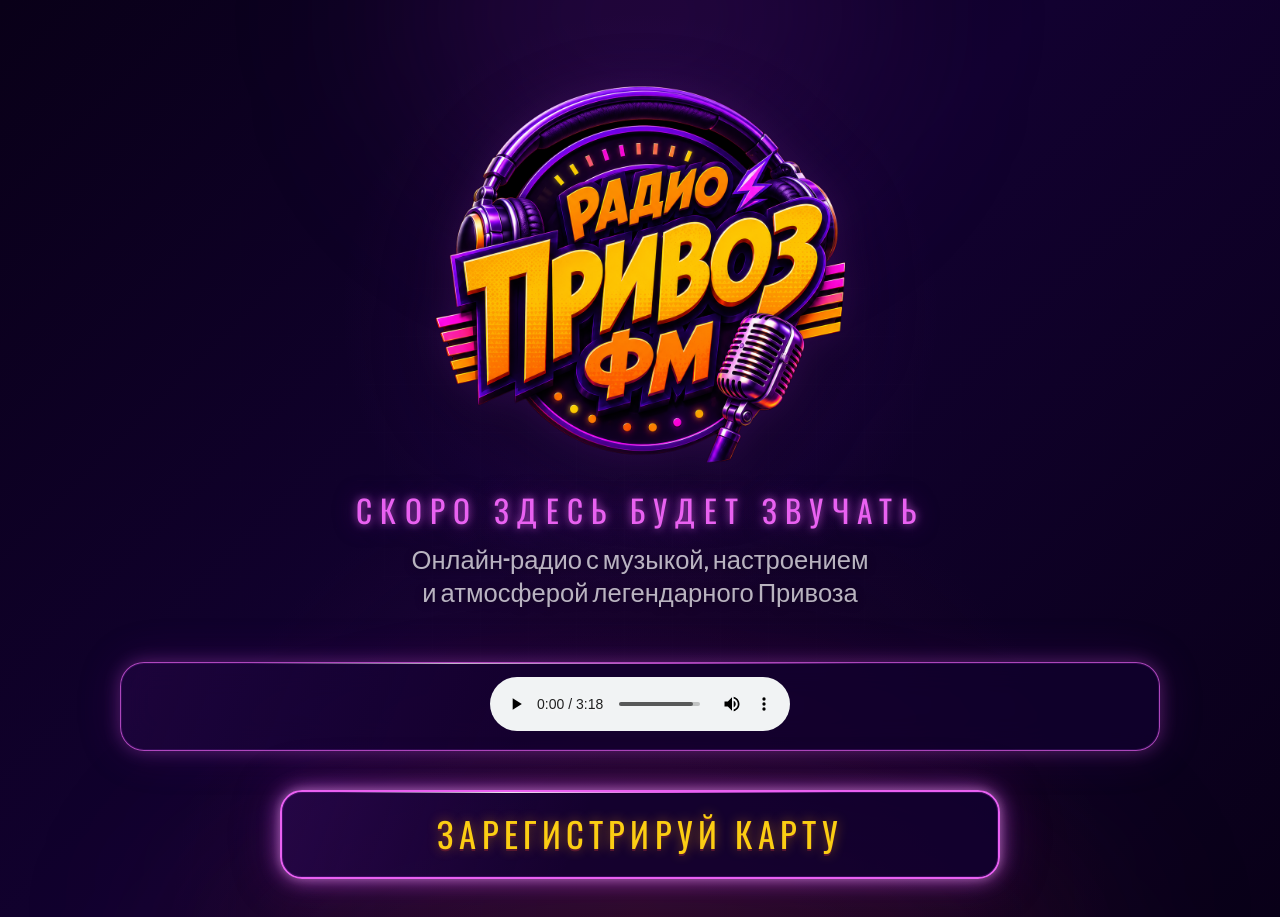
==== index.html @ 95e525ce "Fix audio autoplay and looping" ====
<!doctype html>
<html lang="uk">
  <head>
    <meta charset="UTF-8">
    <meta name="viewport" content="width=device-width, initial-scale=1.0">
    <meta
      name="description"
      content="Радіо Привоз FM — музика, настрій і атмосфера легендарного Привозу."
    >
    <title>Радіо Привоз FM</title>

    <link rel="preconnect" href="https://fonts.googleapis.com">
    <link rel="preconnect" href="https://fonts.gstatic.com" crossorigin>
    <link
      href="https://fonts.googleapis.com/css2?family=Bebas+Neue&family=Oswald:wght@400&display=swap"
      rel="stylesheet"
    >
    <link rel="icon" type="image/png" href="./favicon.png">
    <link
      rel="stylesheet"
      href="https://cdn.plyr.io/3.7.8/plyr.css"
    >
    <link rel="stylesheet" href="./styles.css">
  </head>
  <body>
    <main class="radio">
      <div class="radio__glow radio__glow--top" aria-hidden="true"></div>
      <div class="radio__glow radio__glow--bottom" aria-hidden="true"></div>

      <div class="container">
        <section class="hero" aria-labelledby="radio-title">
          <img
            class="hero__logo"
            src="./logo.png"
            alt="Радіо Привоз FM"
            width="1254"
            height="1254"
          >

          <div class="hero__content">
            <p class="hero__eyebrow" id="radio-title">Скоро здесь будет звучать</p>
            <p class="hero__description">
              Онлайн-радио с музыкой, настроением<br>
              и атмосферой легендарного Привоза
            </p>
          </div>

          <div class="player-shell">
            <span class="player-shell__shine" aria-hidden="true"></span>
            <audio id="player" controls preload="auto" autoplay loop>
              <source src="./audio.mp3" type="audio/mpeg">
              Ваш браузер не підтримує відтворення аудіо.
            </audio>
          </div>

          <button
            class="registration-button"
            type="button"
            aria-expanded="false"
            aria-controls="questionnaire"
          >
            Зарегистрируй карту
          </button>

          <section class="questionnaire" id="questionnaire" hidden>
            <header class="questionnaire__header">
              <h2 class="questionnaire__title">Анкета</h2>
              <p class="questionnaire__subtitle">
                Заполните данные для активации карты и обратной связи
              </p>
            </header>

            <form class="questionnaire__form" id="questionnaire-form" novalidate>
              <div class="form-grid">
                <label class="form-field">
                  <span class="form-field__label">1. Имя</span>
                  <input
                    type="text"
                    name="firstName"
                    placeholder="Введите имя"
                    autocomplete="given-name"
                    minlength="2"
                    maxlength="60"
                    required
                  >
                  <span class="form-field__error"></span>
                </label>

                <label class="form-field">
                  <span class="form-field__label">2. Фамилия</span>
                  <input
                    type="text"
                    name="lastName"
                    placeholder="Введите фамилию"
                    autocomplete="family-name"
                    minlength="2"
                    maxlength="60"
                    required
                  >
                  <span class="form-field__error"></span>
                </label>

                <label class="form-field form-field--wide">
                  <span class="form-field__label">3. Email</span>
                  <input
                    type="email"
                    name="email"
                    placeholder="example@mail.com"
                    autocomplete="email"
                    maxlength="120"
                    required
                  >
                  <span class="form-field__error"></span>
                </label>

                <label class="form-field">
                  <span class="form-field__label">4. Дата рождения</span>
                  <input
                    type="date"
                    name="birthDate"
                    autocomplete="bday"
                    required
                  >
                  <span class="form-field__error"></span>
                </label>

                <label class="form-field">
                  <span class="form-field__label">5. Семья</span>
                  <select name="familySize" required>
                    <option value="">Выберите вариант</option>
                    <option value="1–2 человека">1–2 человека</option>
                    <option value="3–4 человека">3–4 человека</option>
                    <option value="5 и более">5 и более</option>
                  </select>
                  <span class="form-field__error"></span>
                </label>

                <label class="form-field">
                  <span class="form-field__label">6. Откуда приехали в Польшу</span>
                  <select name="originCountry" required>
                    <option value="">Выберите страну</option>
                    <option value="Украина">Украина</option>
                    <option value="Беларусь">Беларусь</option>
                    <option value="Молдова">Молдова</option>
                    <option value="Грузия">Грузия</option>
                    <option value="Я из Польши">Я из Польши</option>
                    <option value="Армения">Армения</option>
                    <option value="Казахстан">Казахстан</option>
                    <option value="Другая страна">Другая страна</option>
                  </select>
                  <span class="form-field__error"></span>
                </label>

                <label class="form-field">
                  <span class="form-field__label">7. Область</span>
                  <select name="voivodeship" required>
                    <option value="">Сначала выберите страну</option>
                  </select>
                  <span class="form-field__error"></span>
                </label>

                <fieldset class="form-field form-field--locality">
                  <legend class="form-field__label">8. Город / село</legend>
                  <div class="segmented-control">
                    <label>
                      <input type="radio" name="localityType" value="Город" checked>
                      <span>Город</span>
                    </label>
                    <label>
                      <input type="radio" name="localityType" value="Село">
                      <span>Село</span>
                    </label>
                  </div>
                  <input
                    type="text"
                    name="locality"
                    placeholder="Введите город или село"
                    autocomplete="address-level2"
                    minlength="2"
                    maxlength="100"
                    required
                  >
                  <span class="form-field__error"></span>
                </fieldset>

                <label class="form-field">
                  <span class="form-field__label">9. Где проживаете</span>
                  <select name="residenceType" required>
                    <option value="">Выберите вариант</option>
                    <option value="ЛОДЗЬ — БАЛУТЫ">ЛОДЗЬ — БАЛУТЫ</option>
                    <option value="ЛОДЗЬ — ВИДЗЕВ">ЛОДЗЬ — ВИДЗЕВ</option>
                    <option value="ЛОДЗЬ — ГУРНА">ЛОДЗЬ — ГУРНА</option>
                    <option value="ЛОДЗЬ — ГУРНЯК">ЛОДЗЬ — ГУРНЯК</option>
                    <option value="ЛОДЗЬ — ОЛЕХОВ">ЛОДЗЬ — ОЛЕХОВ</option>
                    <option value="ЛОДЗЬ — РЕТКИНЯ">ЛОДЗЬ — РЕТКИНЯ</option>
                    <option value="ЛОДЗЬ — РУДА">ЛОДЗЬ — РУДА</option>
                    <option value="ЛОДЗЬ — СТАРЫЕ БАЛУТЫ">ЛОДЗЬ — СТАРЫЕ БАЛУТЫ</option>
                    <option value="ЛОДЗЬ — ФАБРИЧНА">ЛОДЗЬ — ФАБРИЧНА</option>
                    <option value="ЛОДЗЬ — ЦЕНТР">ЛОДЗЬ — ЦЕНТР</option>
                    <option value="ЛОДЗЬ — ЮЛЯНОВ">ЛОДЗЬ — ЮЛЯНОВ</option>
                    <option value="АЛЕКСАНДРОВ">АЛЕКСАНДРОВ</option>
                    <option value="АНДРЕСПОЛЬ">АНДРЕСПОЛЬ</option>
                    <option value="ЖГОВ">ЖГОВ</option>
                    <option value="ЗГЕЖ">ЗГЕЖ</option>
                    <option value="КОНСТАНТИНОВ ЛУДСКИЙ">КОНСТАНТИНОВ ЛУДСКИЙ</option>
                    <option value="ПАБЬЯНИЦЕ">ПАБЬЯНИЦЕ</option>
                    <option value="ПЕТРКУВ ТРЫБУНАЛЬСКИЙ">ПЕТРКУВ ТРЫБУНАЛЬСКИЙ</option>
                    <option value="СТРЫКУВ">СТРЫКУВ</option>
                    <option value="ТУШИН">ТУШИН</option>
                    <option value="ДРУГОЕ">ДРУГОЕ</option>
                  </select>
                  <span class="form-field__error"></span>
                </label>

                <label class="form-field">
                  <span class="form-field__label">10. Где работаете</span>
                  <select name="employment" required>
                    <option value="">Выберите вариант</option>
                    <option value="БЬЮТИ СФЕРА">БЬЮТИ СФЕРА</option>
                    <option value="ВОДИТЕЛЬ ГРУЗОВИКА">ВОДИТЕЛЬ ГРУЗОВИКА</option>
                    <option value="СТРОЙКА">СТРОЙКА</option>
                    <option value="ГАСТРОНОМИЯ">ГАСТРОНОМИЯ</option>
                    <option value="ВРАЧ">ВРАЧ</option>
                    <option value="КУРЬЕР">КУРЬЕР</option>
                    <option value="МЕЖДУНАРОДНАЯ КОРПОРАЦИЯ">МЕЖДУНАРОДНАЯ КОРПОРАЦИЯ</option>
                    <option value="ПРОИЗВОДСТВО">ПРОИЗВОДСТВО</option>
                    <option value="СВОЙ БИЗНЕС">СВОЙ БИЗНЕС</option>
                    <option value="СКЛАДЫ">СКЛАДЫ</option>
                    <option value="СТО">СТО</option>
                    <option value="УЧИТЕЛЬ">УЧИТЕЛЬ</option>
                    <option value="УЧЕНИК / СТУДЕНТ">УЧЕНИК / СТУДЕНТ</option>
                    <option value="ТАКСИ">ТАКСИ</option>
                    <option value="IT">IT</option>
                    <option value="ДРУГОЕ">ДРУГОЕ</option>
                  </select>
                  <span class="form-field__error"></span>
                </label>

                <label class="form-field">
                  <span class="form-field__label">11. Номер телефона</span>
                  <input
                    type="tel"
                    name="phone"
                    placeholder="+48123456789"
                    autocomplete="tel"
                    inputmode="tel"
                    pattern="^\+?[0-9\s()\-]{9,20}$"
                    title="Введите корректный номер телефона"
                    required
                  >
                  <span class="form-field__error"></span>
                </label>

                <label class="form-field">
                  <span class="form-field__label">12. Номер карты</span>
                  <input
                    type="text"
                    name="cardNumber"
                    placeholder="Введите номер карты"
                    inputmode="numeric"
                    pattern="^[0-9]{6,24}$"
                    minlength="6"
                    maxlength="24"
                    title="Введите от 6 до 24 цифр без пробелов"
                    required
                  >
                  <span class="form-field__hint">номер, указанный на карте</span>
                  <span class="form-field__error"></span>
                </label>
              </div>

              <div class="consent-list">
                <label class="consent">
                  <input type="checkbox" name="personalDataConsent" required>
                  <span class="consent__box" aria-hidden="true"></span>
                  <span><strong>*</strong> Согласие на обработку персональных данных</span>
                </label>
                <label class="consent">
                  <input type="checkbox" name="notificationsConsent" required>
                  <span class="consent__box" aria-hidden="true"></span>
                  <span>
                    <strong>*</strong> Согласие на получение уведомлений от компании
                    PRYWOZ LODZ Sp. z o.o.
                  </span>
                </label>
              </div>

              <button class="questionnaire__submit" type="submit">
                <span>Отправить анкету</span>
              </button>

              <p class="questionnaire__status" role="status" aria-live="polite"></p>

              <p class="questionnaire__note">
                <span class="questionnaire__info" aria-hidden="true">i</span>
                <span>
                  После отправки мы свяжемся с вами.<br>
                  Карта будет активна в течение 48 часов.
                </span>
              </p>
            </form>
          </section>

          <section class="success-card" id="success-card" hidden>
            <div class="success-card__check" aria-hidden="true"></div>
            <h2 class="success-card__title">Спасибо!</h2>
            <p class="success-card__message">
              Спасибо, в течение 48 часов<br>
              карта будет активна
            </p>
            <p class="success-card__status">Анкета успешно отправлена</p>
          </section>
        </section>
      </div>
    </main>

    <script src="https://cdn.plyr.io/3.7.8/plyr.polyfilled.js"></script>
    <script src="./script.js"></script>
  </body>
</html>
---- styles.css ----
:root {
  --deep-plum: #120130;
  --midnight-violet: #210249;
  --electric-purple: #681b93;
  --neon-pink: #e961f1;
  --burgundy-glow: #5d1832;
  --warm-orange: #f66d0e;
  --golden-orange: #f8a009;
  --bright-yellow: #fbce13;
  --text-primary: #ffffff;
  --text-secondary: #d8d2e2;
  --container-width: 1440px;
  --container-gutter: 20px;
}

* {
  box-sizing: border-box;
}

[hidden] {
  display: none !important;
}

html {
  min-width: 320px;
  background: var(--deep-plum);
}

body {
  min-width: 320px;
  min-height: 100vh;
  margin: 0;
  color: var(--text-primary);
  font-family: "Bebas Neue", sans-serif;
  background: var(--deep-plum);
}

button,
input,
select {
  font: inherit;
}

.radio {
  position: relative;
  display: grid;
  min-height: 100svh;
  overflow: hidden;
  isolation: isolate;
  background:
    radial-gradient(circle at 50% 34%, rgba(104, 27, 147, 0.2), transparent 34%),
    radial-gradient(circle at 50% 100%, rgba(93, 24, 50, 0.24), transparent 42%),
    linear-gradient(135deg, #090018 0%, var(--deep-plum) 48%, #090018 100%);
}

.radio::before {
  position: absolute;
  z-index: -1;
  inset: 0;
  background-image:
    linear-gradient(rgba(255, 255, 255, 0.012) 1px, transparent 1px),
    linear-gradient(90deg, rgba(255, 255, 255, 0.012) 1px, transparent 1px);
  background-size: 48px 48px;
  content: "";
  mask-image: radial-gradient(circle at center, black, transparent 72%);
}

.container {
  width: min(100%, var(--container-width));
  min-width: 0;
  margin-inline: auto;
  padding-inline: var(--container-gutter);
}

.hero {
  display: flex;
  width: 100%;
  min-width: 0;
  align-items: center;
  flex-direction: column;
  justify-content: center;
  min-height: 100svh;
  padding-block: clamp(28px, 4vh, 54px) 38px;
  text-align: center;
}

.hero--expanded {
  justify-content: flex-start;
}

.hero__logo {
  display: block;
  width: clamp(310px, 38vw, 540px);
  height: auto;
  margin-bottom: clamp(-34px, -2.4vw, -18px);
  filter:
    drop-shadow(0 0 18px rgba(104, 27, 147, 0.3))
    drop-shadow(0 20px 32px rgba(0, 0, 0, 0.32));
  user-select: none;
}

.hero__content {
  position: relative;
  z-index: 1;
  width: min(100%, 900px);
}

.hero__eyebrow {
  margin: 0;
  color: var(--neon-pink);
  font-family: "Oswald", sans-serif;
  font-size: clamp(25px, 2.45vw, 40px);
  font-weight: 400;
  letter-spacing: clamp(5px, 0.65vw, 10px);
  line-height: 1.18;
  text-transform: uppercase;
  text-shadow:
    0 0 8px rgba(233, 97, 241, 0.75),
    0 0 22px rgba(104, 27, 147, 0.68);
}

.hero__description {
  margin: clamp(14px, 1.25vw, 20px) auto 0;
  color: #ffffff;
  font-size: clamp(16px, 2vw, 30px);
  font-weight: 400;
  line-height: 1.3;
  text-shadow: 0 2px 10px rgba(0, 0, 0, 0.5);
  opacity: 0.7;
}

.player-shell {
  position: relative;
  width: min(100%, 1040px);
  margin-top: clamp(30px, 4vw, 54px);
  padding: 14px 26px;
  overflow: hidden;
  border: 1px solid rgba(233, 97, 241, 0.72);
  border-radius: 24px;
  background:
    linear-gradient(110deg, rgba(104, 27, 147, 0.13), transparent 40%),
    rgba(18, 1, 48, 0.7);
  box-shadow:
    0 0 0 1px rgba(104, 27, 147, 0.3) inset,
    0 0 18px rgba(233, 97, 241, 0.3),
    0 0 46px rgba(104, 27, 147, 0.2);
  backdrop-filter: blur(16px);
}

.player-shell__shine {
  position: absolute;
  top: 0;
  left: 12%;
  width: 60%;
  height: 1px;
  background: linear-gradient(90deg, transparent, #ffffff, var(--neon-pink), transparent);
  opacity: 0.7;
  filter: blur(0.3px);
}

.player-shell .plyr {
  --plyr-audio-controls-background: transparent;
  --plyr-audio-control-color: #ffffff;
  --plyr-audio-control-color-hover: #ffffff;
  --plyr-color-main: var(--neon-pink);
  --plyr-control-icon-size: 22px;
  --plyr-control-radius: 50%;
  --plyr-control-spacing: 13px;
  --plyr-font-family: "Bebas Neue", sans-serif;
  --plyr-font-size-time: 16px;
  --plyr-range-fill-background: linear-gradient(90deg, var(--neon-pink), #a20ee2);
  --plyr-range-thumb-background: #ffffff;
  --plyr-range-thumb-height: 14px;
  --plyr-range-track-height: 6px;
  --plyr-tooltip-background: var(--midnight-violet);
  --plyr-tooltip-color: #ffffff;
  width: 100%;
}

.player-shell .plyr__controls {
  gap: clamp(3px, 0.65vw, 8px);
  padding: 8px 0;
}

.player-shell .plyr__control {
  transition: color 180ms ease, background-color 180ms ease, transform 180ms ease;
}

.player-shell .plyr__control:hover,
.player-shell .plyr__control:focus-visible {
  background: rgba(233, 97, 241, 0.16);
  transform: scale(1.06);
}

.player-shell .plyr__control[data-plyr="play"] {
  width: clamp(40px, 4vw, 48px);
  height: clamp(40px, 4vw, 48px);
  margin-right: clamp(0px, 0.65vw, 8px);
  background: transparent;
}

.player-shell .plyr__control[data-plyr="play"] svg {
  width: clamp(25px, 2.5vw, 30px);
  height: clamp(25px, 2.5vw, 30px);
  filter: drop-shadow(0 0 6px rgba(255, 255, 255, 0.35));
}

.player-shell .plyr__time {
  min-width: 56px;
  color: rgba(255, 255, 255, 0.86);
  font-weight: 500;
}

.player-shell .plyr__progress input[type="range"] {
  color: var(--neon-pink);
}

.player-shell .plyr__volume {
  flex: 0 1 180px;
  min-width: 100px;
}

.player-shell input[type="range"]::-webkit-slider-runnable-track {
  box-shadow: 0 0 8px rgba(233, 97, 241, 0.22);
}

.registration-button {
  position: relative;
  width: min(100%, 720px);
  min-height: clamp(64px, 7vw, 94px);
  margin-top: clamp(24px, 3vw, 40px);
  padding: 14px 28px;
  overflow: hidden;
  border: 2px solid var(--neon-pink);
  border-radius: 22px;
  color: var(--bright-yellow);
  font-family: "Oswald", sans-serif;
  font-size: clamp(24px, 2.7vw, 42px);
  font-weight: 400;
  letter-spacing: clamp(2px, 0.4vw, 6px);
  line-height: 1;
  text-transform: uppercase;
  background:
    linear-gradient(110deg, rgba(104, 27, 147, 0.22), transparent 42%),
    rgba(18, 1, 48, 0.82);
  box-shadow:
    0 0 0 1px rgba(104, 27, 147, 0.42) inset,
    0 0 9px rgba(255, 255, 255, 0.24),
    0 0 20px rgba(233, 97, 241, 0.68),
    0 0 48px rgba(104, 27, 147, 0.4);
  text-shadow:
    0 2px 0 rgba(93, 24, 50, 0.9),
    0 0 12px rgba(248, 160, 9, 0.48);
  cursor: pointer;
  transition:
    border-color 180ms ease,
    box-shadow 180ms ease,
    color 180ms ease,
    transform 180ms ease;
}

.registration-button::before {
  position: absolute;
  top: 0;
  left: 8%;
  width: 70%;
  height: 1px;
  background: linear-gradient(90deg, transparent, #ffffff, var(--neon-pink), transparent);
  content: "";
  opacity: 0.9;
}

.registration-button:hover,
.registration-button:focus-visible {
  border-color: #f58cff;
  color: #ffe15a;
  box-shadow:
    0 0 0 1px rgba(233, 97, 241, 0.5) inset,
    0 0 12px rgba(255, 255, 255, 0.3),
    0 0 28px rgba(233, 97, 241, 0.82),
    0 0 62px rgba(104, 27, 147, 0.5);
  outline: none;
  transform: translateY(-2px);
}

.registration-button:active {
  transform: translateY(0);
}

.questionnaire,
.success-card {
  width: min(100%, 1120px);
  margin-top: clamp(42px, 6vw, 84px);
  font-family: "Oswald", sans-serif;
  text-align: left;
}

.questionnaire__header {
  margin-bottom: clamp(24px, 3vw, 38px);
  text-align: center;
}

.questionnaire__title {
  margin: 0;
  color: var(--neon-pink);
  font-size: clamp(54px, 7vw, 96px);
  font-weight: 400;
  letter-spacing: clamp(5px, 0.8vw, 12px);
  line-height: 1;
  text-transform: uppercase;
  text-shadow:
    0 0 10px rgba(233, 97, 241, 0.58),
    0 0 28px rgba(104, 27, 147, 0.5);
}

.questionnaire__subtitle {
  margin: 12px 0 0;
  color: rgba(255, 255, 255, 0.84);
  font-size: clamp(18px, 2vw, 27px);
  line-height: 1.35;
}

.questionnaire__form,
.success-card {
  position: relative;
  padding: clamp(24px, 4vw, 54px);
  border: 2px solid rgba(233, 97, 241, 0.82);
  border-radius: 28px;
  background:
    linear-gradient(130deg, rgba(104, 27, 147, 0.12), transparent 45%),
    rgba(18, 1, 48, 0.76);
  box-shadow:
    0 0 0 1px rgba(104, 27, 147, 0.32) inset,
    0 0 20px rgba(233, 97, 241, 0.38),
    0 0 58px rgba(104, 27, 147, 0.24);
  backdrop-filter: blur(18px);
}

.questionnaire__form::before,
.success-card::before {
  position: absolute;
  top: 0;
  left: 8%;
  width: 72%;
  height: 1px;
  background: linear-gradient(90deg, transparent, #ffffff, var(--neon-pink), transparent);
  content: "";
  opacity: 0.82;
}

.form-grid {
  display: grid;
  grid-template-columns: repeat(2, minmax(0, 1fr));
  gap: 22px 42px;
}

.form-field {
  display: flex;
  min-width: 0;
  margin: 0;
  padding: 0;
  border: 0;
  flex-direction: column;
  text-align: left;
}

.form-field--wide {
  grid-column: 1 / -1;
}

.form-field__label {
  margin-bottom: 8px;
  color: #ffffff;
  font-size: clamp(18px, 1.7vw, 23px);
  font-weight: 400;
  line-height: 1.2;
}

.form-field input,
.form-field select {
  width: 100%;
  height: 58px;
  padding: 0 18px;
  border: 1px solid rgba(233, 97, 241, 0.7);
  border-radius: 8px;
  outline: none;
  color: #ffffff;
  font-family: Arial, sans-serif;
  font-size: 17px;
  background-color: rgba(33, 2, 73, 0.6);
  box-shadow: 0 0 0 rgba(233, 97, 241, 0);
  transition:
    border-color 160ms ease,
    box-shadow 160ms ease,
    background-color 160ms ease;
}

.form-field select {
  padding-right: 48px;
  appearance: none;
  background-image:
    linear-gradient(45deg, transparent 50%, #ffffff 50%),
    linear-gradient(135deg, #ffffff 50%, transparent 50%);
  background-position:
    calc(100% - 22px) 25px,
    calc(100% - 16px) 25px;
  background-repeat: no-repeat;
  background-size: 7px 7px;
}

.form-field input::placeholder {
  color: rgba(255, 255, 255, 0.54);
}

.form-field input[type="date"] {
  color-scheme: dark;
}

.form-field input[type="date"]::-webkit-calendar-picker-indicator {
  filter: invert(0);
  opacity: 0.9;
  cursor: pointer;
}

.form-field input:focus,
.form-field select:focus {
  border-color: #f58cff;
  background-color: rgba(33, 2, 73, 0.82);
  box-shadow:
    0 0 0 2px rgba(233, 97, 241, 0.16),
    0 0 16px rgba(233, 97, 241, 0.28);
}

.form-field input[aria-invalid="true"],
.form-field select[aria-invalid="true"] {
  border-color: #ff6d95;
  box-shadow: 0 0 12px rgba(255, 109, 149, 0.24);
}

.form-field__error {
  min-height: 19px;
  margin-top: 5px;
  color: #ff8bac;
  font-family: Arial, sans-serif;
  font-size: 13px;
  line-height: 1.2;
}

.form-field__hint {
  margin-top: 7px;
  color: rgba(255, 255, 255, 0.66);
  font-family: Arial, sans-serif;
  font-size: 14px;
}

.segmented-control {
  display: grid;
  grid-template-columns: repeat(2, minmax(0, 1fr));
  margin-bottom: 12px;
}

.segmented-control label {
  cursor: pointer;
}

.segmented-control input {
  position: absolute;
  width: 1px;
  height: 1px;
  opacity: 0;
  pointer-events: none;
}

.segmented-control span {
  display: grid;
  height: 48px;
  border: 1px solid rgba(233, 97, 241, 0.7);
  color: rgba(255, 255, 255, 0.72);
  font-family: Arial, sans-serif;
  font-size: 16px;
  place-items: center;
  transition:
    color 160ms ease,
    background-color 160ms ease,
    box-shadow 160ms ease;
}

.segmented-control label:first-child span {
  border-radius: 8px 0 0 8px;
}

.segmented-control label:last-child span {
  border-left: 0;
  border-radius: 0 8px 8px 0;
}

.segmented-control input:checked + span {
  color: #ffffff;
  background: rgba(104, 27, 147, 0.7);
  box-shadow: 0 0 16px rgba(233, 97, 241, 0.24) inset;
}

.segmented-control input:focus-visible + span {
  outline: 2px solid var(--neon-pink);
  outline-offset: 2px;
}

.consent-list {
  display: grid;
  gap: 16px;
  margin-top: 30px;
}

.consent {
  display: flex;
  align-items: flex-start;
  gap: 12px;
  color: rgba(255, 255, 255, 0.86);
  font-family: Arial, sans-serif;
  font-size: clamp(14px, 1.45vw, 18px);
  line-height: 1.35;
  text-align: left;
  cursor: pointer;
}

.consent input {
  position: absolute;
  width: 1px;
  height: 1px;
  opacity: 0;
}

.consent__box {
  position: relative;
  width: 28px;
  height: 28px;
  flex: 0 0 28px;
  border: 2px solid var(--neon-pink);
  border-radius: 5px;
  background: rgba(18, 1, 48, 0.7);
  box-shadow: 0 0 12px rgba(233, 97, 241, 0.18);
}

.consent input:checked + .consent__box::after {
  position: absolute;
  top: 4px;
  left: 8px;
  width: 7px;
  height: 13px;
  border-right: 3px solid #ffffff;
  border-bottom: 3px solid #ffffff;
  content: "";
  transform: rotate(45deg);
}

.consent input:focus-visible + .consent__box {
  outline: 2px solid #ffffff;
  outline-offset: 3px;
}

.consent input[aria-invalid="true"] + .consent__box {
  border-color: #ff6d95;
  box-shadow: 0 0 14px rgba(255, 109, 149, 0.4);
}

.consent strong {
  color: #ff72c7;
  font-weight: 400;
}

.questionnaire__submit {
  width: 100%;
  min-height: 78px;
  margin-top: 34px;
  padding: 12px 24px;
  border: 2px solid var(--neon-pink);
  border-radius: 16px;
  color: var(--bright-yellow);
  font-family: "Oswald", sans-serif;
  font-size: clamp(28px, 3vw, 42px);
  letter-spacing: clamp(3px, 0.55vw, 8px);
  line-height: 1;
  text-transform: uppercase;
  background: rgba(33, 2, 73, 0.68);
  box-shadow:
    0 0 8px rgba(255, 255, 255, 0.25),
    0 0 20px rgba(233, 97, 241, 0.72),
    0 0 36px rgba(104, 27, 147, 0.35);
  cursor: pointer;
  transition:
    box-shadow 180ms ease,
    transform 180ms ease,
    opacity 180ms ease;
}

.questionnaire__submit:hover,
.questionnaire__submit:focus-visible {
  box-shadow:
    0 0 10px rgba(255, 255, 255, 0.34),
    0 0 28px rgba(233, 97, 241, 0.9),
    0 0 52px rgba(104, 27, 147, 0.48);
  outline: none;
  transform: translateY(-2px);
}

.questionnaire__submit:disabled {
  opacity: 0.55;
  cursor: wait;
  transform: none;
}

.questionnaire__status {
  min-height: 24px;
  margin: 14px 0 0;
  color: #ff8bac;
  font-family: Arial, sans-serif;
  font-size: 15px;
  text-align: center;
}

.questionnaire__note {
  display: flex;
  align-items: center;
  justify-content: center;
  gap: 14px;
  margin: 4px 0 0;
  color: rgba(255, 255, 255, 0.78);
  font-family: Arial, sans-serif;
  font-size: clamp(14px, 1.5vw, 18px);
  line-height: 1.35;
  text-align: left;
}

.questionnaire__info {
  display: grid;
  width: 30px;
  height: 30px;
  flex: 0 0 30px;
  border: 2px solid var(--neon-pink);
  border-radius: 50%;
  color: var(--neon-pink);
  font-weight: 700;
  place-items: center;
}

.success-card {
  display: flex;
  min-height: 720px;
  align-items: center;
  flex-direction: column;
  justify-content: center;
  text-align: center;
}

.success-card__check {
  position: relative;
  width: clamp(130px, 17vw, 220px);
  aspect-ratio: 1;
  border: 4px solid var(--neon-pink);
  border-radius: 50%;
  box-shadow:
    0 0 12px rgba(255, 255, 255, 0.25),
    0 0 24px rgba(233, 97, 241, 0.85),
    0 0 60px rgba(104, 27, 147, 0.58);
}

.success-card__check::after {
  position: absolute;
  top: 28%;
  left: 28%;
  width: 42%;
  height: 24%;
  border-bottom: 7px solid var(--neon-pink);
  border-left: 7px solid var(--neon-pink);
  content: "";
  filter: drop-shadow(0 0 8px rgba(233, 97, 241, 0.9));
  transform: rotate(-45deg);
}

.success-card__title {
  margin: 38px 0 0;
  color: var(--neon-pink);
  font-size: clamp(76px, 11vw, 150px);
  font-weight: 400;
  line-height: 1;
  text-shadow: 0 0 22px rgba(233, 97, 241, 0.48);
}

.success-card__message {
  margin: 34px 0 0;
  color: #ffffff;
  font-family: Arial, sans-serif;
  font-size: clamp(24px, 3.7vw, 44px);
  line-height: 1.25;
}

.success-card__status {
  margin: 44px 0 0;
  color: var(--neon-pink);
  font-family: Arial, sans-serif;
  font-size: clamp(18px, 2.5vw, 30px);
}

.radio__glow {
  position: absolute;
  z-index: -1;
  border-radius: 50%;
  pointer-events: none;
  filter: blur(90px);
}

.radio__glow--top {
  top: -18%;
  left: 50%;
  width: 460px;
  height: 360px;
  background: rgba(104, 27, 147, 0.2);
  transform: translateX(-50%);
}

.radio__glow--bottom {
  bottom: -220px;
  left: 50%;
  width: 900px;
  height: 350px;
  background: rgba(93, 24, 50, 0.22);
  transform: translateX(-50%);
}

@media (max-width: 760px) {
  .hero {
    padding-block: 24px;
  }

  .hero__logo {
    width: min(105vw, 460px);
    max-width: none;
    margin-bottom: -18px;
  }

  .hero__eyebrow {
    font-size: clamp(19px, 5.5vw, 24px);
    letter-spacing: 2.5px;
  }

  .hero__description {
    max-width: 620px;
  }

  .player-shell {
    padding: 12px 14px;
    border-radius: 19px;
  }

  .registration-button {
    border-radius: 18px;
  }

  .questionnaire,
  .success-card {
    margin-top: 42px;
  }

  .questionnaire__form,
  .success-card {
    padding: 24px 18px;
    border-radius: 20px;
  }

  .form-grid {
    grid-template-columns: 1fr;
    gap: 12px;
  }

  .form-field--wide {
    grid-column: auto;
  }

  .success-card {
    min-height: 560px;
  }

  .player-shell .plyr__volume {
    flex-basis: 120px;
    min-width: 80px;
  }
}

@media (max-width: 520px) {
  .player-shell .plyr__controls {
    flex-wrap: wrap;
    gap: 4px;
  }

  .player-shell .plyr__progress__container {
    order: 5;
    flex-basis: 100%;
    margin: 4px 8px 0;
  }

  .hero__description {
    max-width: 340px;
  }

  .hero__description br {
    display: none;
  }

  .player-shell .plyr__volume {
    flex-basis: auto;
    min-width: auto;
    margin-left: auto;
  }

  .questionnaire__title {
    font-size: 52px;
  }

  .questionnaire__subtitle {
    font-size: 17px;
  }

  .form-field input,
  .form-field select {
    height: 54px;
    font-size: 16px;
  }

  .consent__box {
    width: 24px;
    height: 24px;
    flex-basis: 24px;
  }

  .consent input:checked + .consent__box::after {
    top: 3px;
    left: 7px;
    width: 6px;
    height: 12px;
  }

  .questionnaire__submit {
    min-height: 64px;
  }

  .questionnaire__note {
    align-items: flex-start;
  }
}

@media (max-width: 440px) {
  .player-shell .plyr__time--duration,
  .player-shell .plyr__volume input[type="range"] {
    display: none;
  }

}

@media (prefers-reduced-motion: reduce) {
  *,
  *::before,
  *::after {
    scroll-behavior: auto !important;
    transition-duration: 0.01ms !important;
  }
}
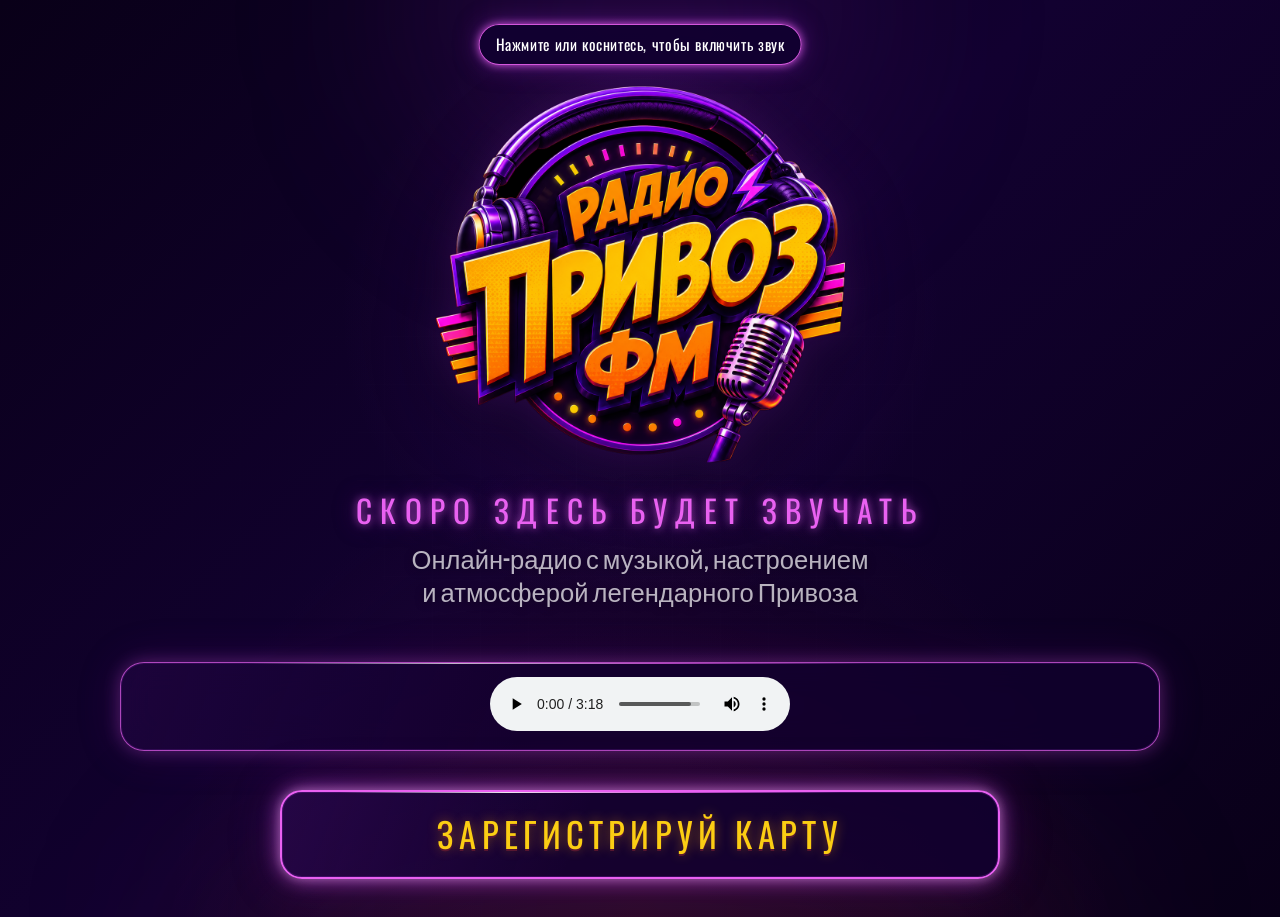
==== commit e9897ac6: "Add audio activation hint" ====
--- a/index.html
+++ b/index.html
@@ -23,6 +23,10 @@
     <link rel="stylesheet" href="./styles.css">
   </head>
   <body>
+    <div class="sound-hint" role="status" aria-live="polite">
+      Нажмите или коснитесь, чтобы включить звук
+    </div>
+
     <main class="radio">
       <div class="radio__glow radio__glow--top" aria-hidden="true"></div>
       <div class="radio__glow radio__glow--bottom" aria-hidden="true"></div>
--- a/styles.css
+++ b/styles.css
@@ -39,6 +39,49 @@
 input,
 select {
   font: inherit;
+}
+
+.sound-hint {
+  --sound-hint-x: 50vw;
+  --sound-hint-y: 24px;
+
+  position: fixed;
+  z-index: 100;
+  top: var(--sound-hint-y);
+  left: var(--sound-hint-x);
+  max-width: min(340px, calc(100vw - 32px));
+  padding: 10px 16px;
+  border: 1px solid rgba(233, 97, 241, 0.9);
+  border-radius: 999px;
+  color: #ffffff;
+  font-family: "Oswald", sans-serif;
+  font-size: clamp(14px, 1.2vw, 18px);
+  letter-spacing: 0.04em;
+  line-height: 1.25;
+  text-align: center;
+  background: rgba(18, 1, 48, 0.94);
+  box-shadow:
+    0 0 8px rgba(233, 97, 241, 0.85),
+    0 0 24px rgba(104, 27, 147, 0.75);
+  opacity: 1;
+  pointer-events: none;
+  transform: translate(-50%, 0);
+  transition:
+    opacity 180ms ease,
+    transform 180ms ease;
+}
+
+.sound-hint--following {
+  transform: translate(18px, 18px);
+}
+
+.sound-hint--hidden {
+  opacity: 0;
+  transform: translate(-50%, -8px) scale(0.96);
+}
+
+.sound-hint--following.sound-hint--hidden {
+  transform: translate(18px, 10px) scale(0.96);
 }
 
 .radio {
@@ -787,6 +830,24 @@
 }
 
 @media (max-width: 520px) {
+  .sound-hint {
+    top: auto;
+    right: 16px;
+    bottom: 18px;
+    left: 16px;
+    max-width: none;
+    transform: none;
+  }
+
+  .sound-hint--following {
+    transform: none;
+  }
+
+  .sound-hint--hidden,
+  .sound-hint--following.sound-hint--hidden {
+    transform: translateY(8px) scale(0.96);
+  }
+
   .player-shell .plyr__controls {
     flex-wrap: wrap;
     gap: 4px;
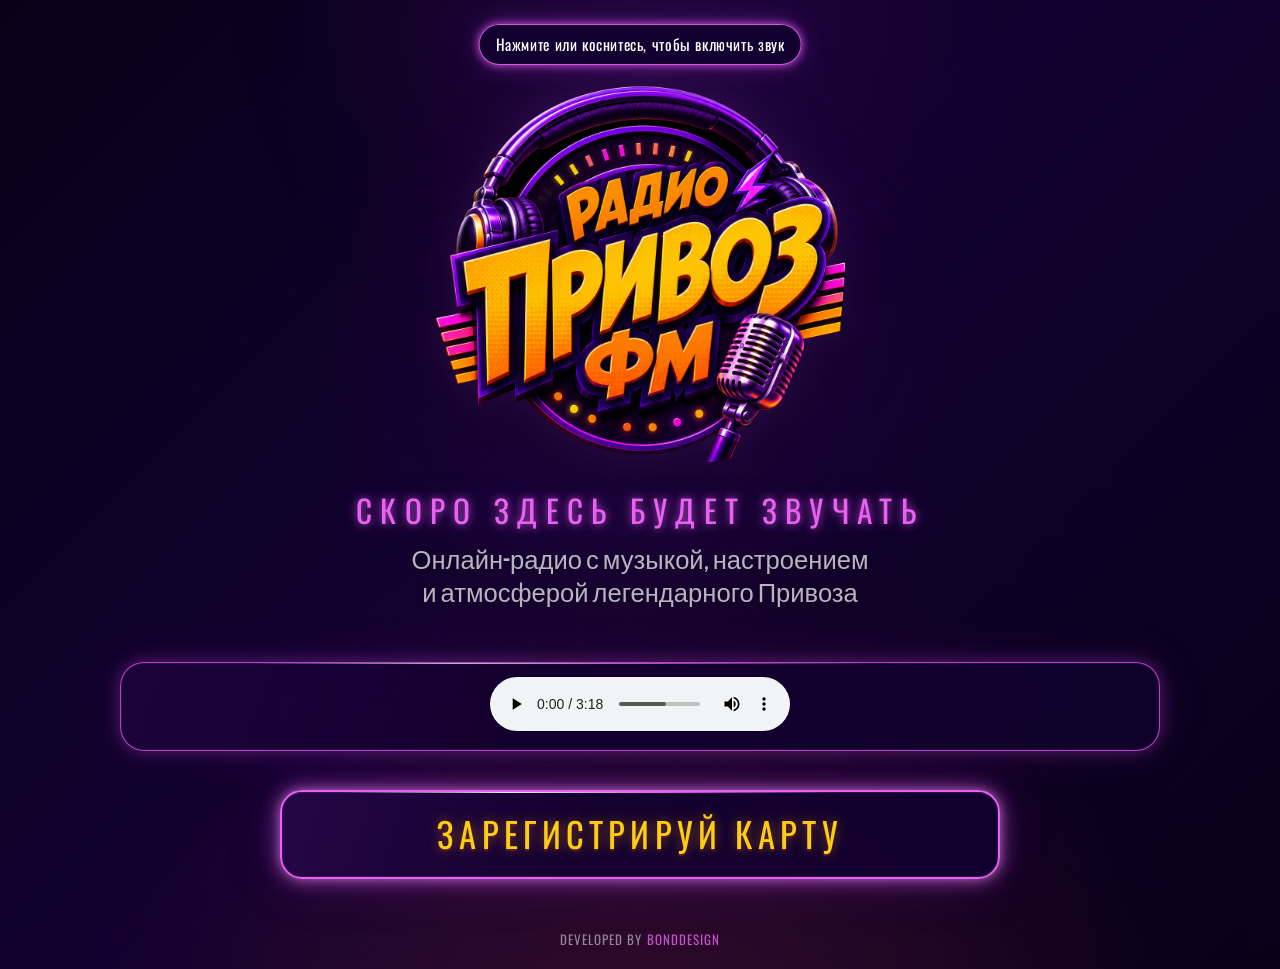
==== commit 4dcfd2a1: "Add developer footer credit" ====
--- a/index.html
+++ b/index.html
@@ -316,6 +316,17 @@
           </section>
         </section>
       </div>
+
+      <footer class="site-footer">
+        <p>
+          Developed by
+          <a
+            href="https://bonddesign.top"
+            target="_blank"
+            rel="nofollow noopener noreferrer"
+          >BondDesign</a>
+        </p>
+      </footer>
     </main>
 
     <script src="https://cdn.plyr.io/3.7.8/plyr.polyfilled.js"></script>
--- a/styles.css
+++ b/styles.css
@@ -87,6 +87,7 @@
 .radio {
   position: relative;
   display: grid;
+  grid-template-rows: 1fr auto;
   min-height: 100svh;
   overflow: hidden;
   isolation: isolate;
@@ -94,6 +95,36 @@
     radial-gradient(circle at 50% 34%, rgba(104, 27, 147, 0.2), transparent 34%),
     radial-gradient(circle at 50% 100%, rgba(93, 24, 50, 0.24), transparent 42%),
     linear-gradient(135deg, #090018 0%, var(--deep-plum) 48%, #090018 100%);
+}
+
+.site-footer {
+  padding: 12px var(--container-gutter) 20px;
+  color: rgba(255, 255, 255, 0.5);
+  font-family: "Oswald", sans-serif;
+  font-size: 13px;
+  letter-spacing: 0.08em;
+  text-align: center;
+  text-transform: uppercase;
+}
+
+.site-footer p {
+  margin: 0;
+}
+
+.site-footer a {
+  color: rgba(233, 97, 241, 0.82);
+  text-decoration: none;
+  transition:
+    color 180ms ease,
+    text-shadow 180ms ease;
+}
+
+.site-footer a:hover,
+.site-footer a:focus-visible {
+  color: #ffffff;
+  text-shadow:
+    0 0 8px rgba(233, 97, 241, 0.9),
+    0 0 18px rgba(104, 27, 147, 0.8);
 }
 
 .radio::before {
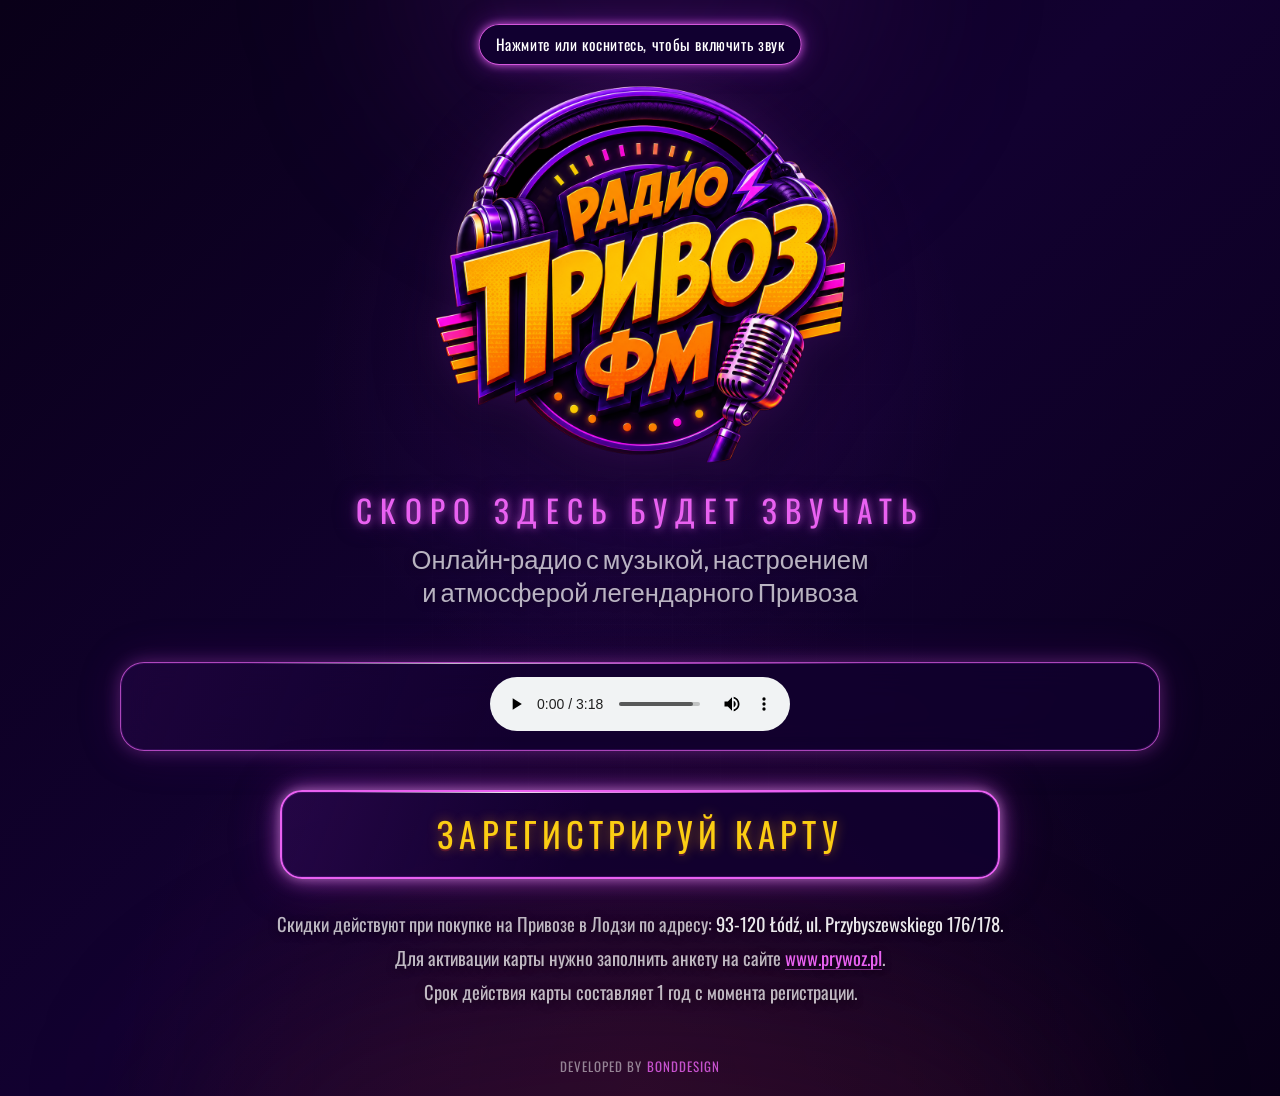
==== commit 612d89f1: "Add card terms below registration button" ====
--- a/index.html
+++ b/index.html
@@ -65,6 +65,22 @@
           >
             Зарегистрируй карту
           </button>
+
+          <div class="registration-info">
+            <p>
+              Скидки действуют при покупке на Привозе в Лодзи по адресу:
+              <strong>93-120 Łódź, ul. Przybyszewskiego 176/178.</strong>
+            </p>
+            <p>
+              Для активации карты нужно заполнить анкету на сайте
+              <a
+                href="https://www.prywoz.pl"
+                target="_blank"
+                rel="noopener noreferrer"
+              >www.prywoz.pl</a>.
+            </p>
+            <p>Срок действия карты составляет 1 год с момента регистрации.</p>
+          </div>
 
           <section class="questionnaire" id="questionnaire" hidden>
             <header class="questionnaire__header">
--- a/styles.css
+++ b/styles.css
@@ -361,6 +361,45 @@
   transform: translateY(0);
 }
 
+.registration-info {
+  width: min(100%, 900px);
+  margin-top: clamp(22px, 2.5vw, 34px);
+  color: rgba(255, 255, 255, 0.72);
+  font-family: "Oswald", sans-serif;
+  font-size: clamp(16px, 1.45vw, 21px);
+  font-weight: 400;
+  line-height: 1.45;
+  text-shadow: 0 2px 10px rgba(0, 0, 0, 0.45);
+}
+
+.registration-info p {
+  margin: 0;
+}
+
+.registration-info p + p {
+  margin-top: 7px;
+}
+
+.registration-info strong {
+  color: rgba(255, 255, 255, 0.92);
+  font-weight: 400;
+}
+
+.registration-info a {
+  color: var(--neon-pink);
+  text-decoration-color: rgba(233, 97, 241, 0.55);
+  text-underline-offset: 3px;
+  transition:
+    color 180ms ease,
+    text-shadow 180ms ease;
+}
+
+.registration-info a:hover,
+.registration-info a:focus-visible {
+  color: #ffffff;
+  text-shadow: 0 0 12px rgba(233, 97, 241, 0.9);
+}
+
 .questionnaire,
 .success-card {
   width: min(100%, 1120px);
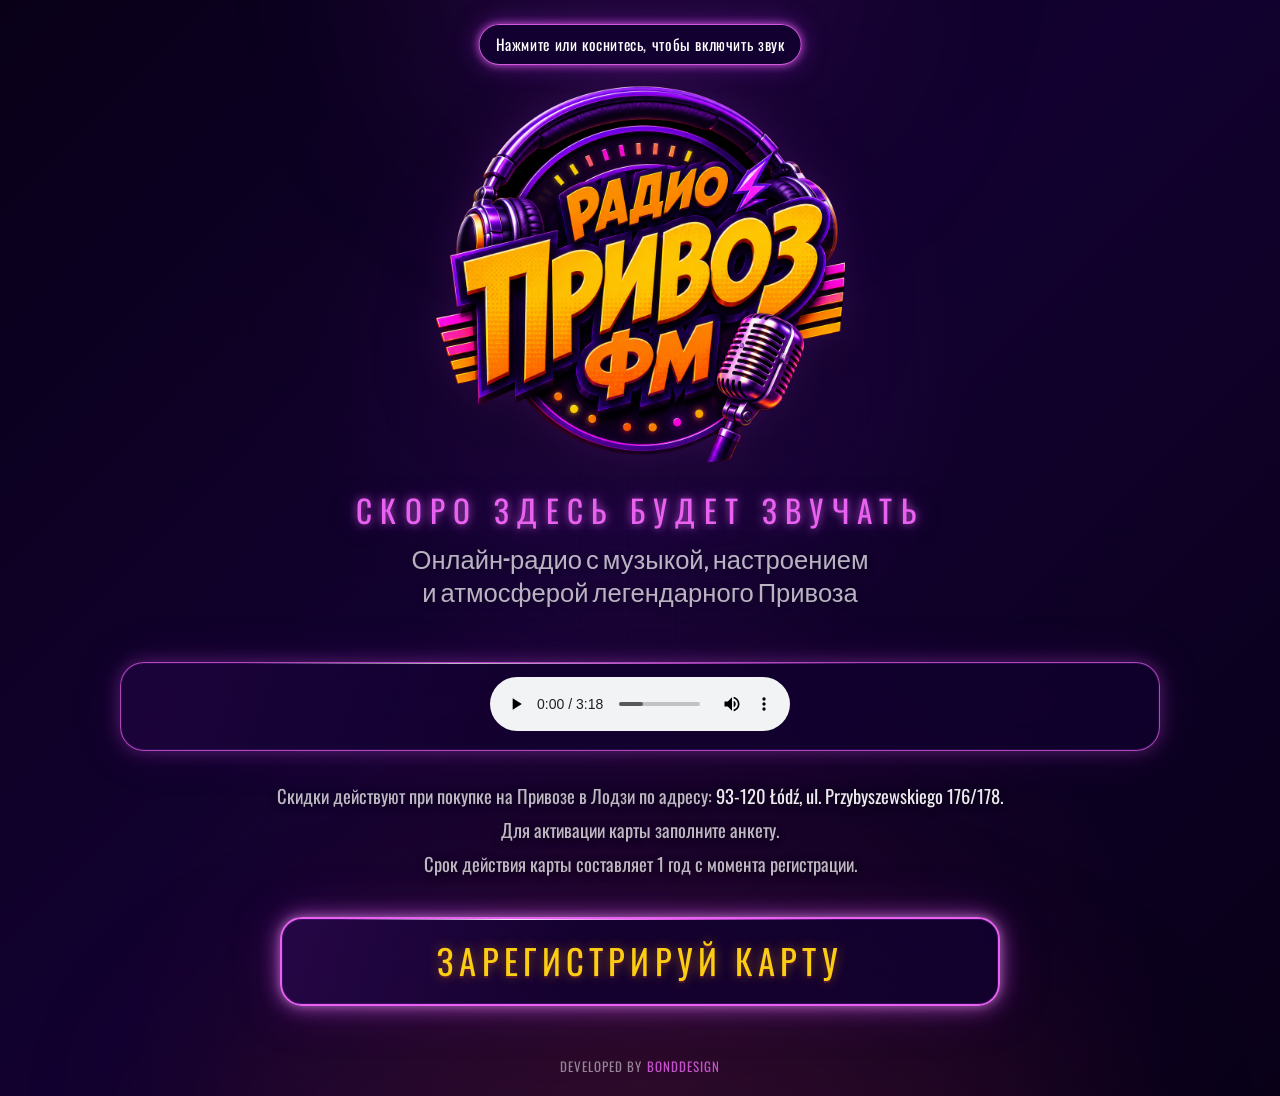
==== commit d4c943ce: "Move card information above registration button" ====
--- a/index.html
+++ b/index.html
@@ -57,6 +57,15 @@
             </audio>
           </div>
 
+          <div class="registration-info">
+            <p>
+              Скидки действуют при покупке на Привозе в Лодзи по адресу:
+              <strong>93-120 Łódź, ul. Przybyszewskiego 176/178.</strong>
+            </p>
+            <p>Для активации карты заполните анкету.</p>
+            <p>Срок действия карты составляет 1 год с момента регистрации.</p>
+          </div>
+
           <button
             class="registration-button"
             type="button"
@@ -65,22 +74,6 @@
           >
             Зарегистрируй карту
           </button>
-
-          <div class="registration-info">
-            <p>
-              Скидки действуют при покупке на Привозе в Лодзи по адресу:
-              <strong>93-120 Łódź, ul. Przybyszewskiego 176/178.</strong>
-            </p>
-            <p>
-              Для активации карты нужно заполнить анкету на сайте
-              <a
-                href="https://www.prywoz.pl"
-                target="_blank"
-                rel="noopener noreferrer"
-              >www.prywoz.pl</a>.
-            </p>
-            <p>Срок действия карты составляет 1 год с момента регистрации.</p>
-          </div>
 
           <section class="questionnaire" id="questionnaire" hidden>
             <header class="questionnaire__header">
--- a/styles.css
+++ b/styles.css
@@ -385,21 +385,6 @@
   font-weight: 400;
 }
 
-.registration-info a {
-  color: var(--neon-pink);
-  text-decoration-color: rgba(233, 97, 241, 0.55);
-  text-underline-offset: 3px;
-  transition:
-    color 180ms ease,
-    text-shadow 180ms ease;
-}
-
-.registration-info a:hover,
-.registration-info a:focus-visible {
-  color: #ffffff;
-  text-shadow: 0 0 12px rgba(233, 97, 241, 0.9);
-}
-
 .questionnaire,
 .success-card {
   width: min(100%, 1120px);
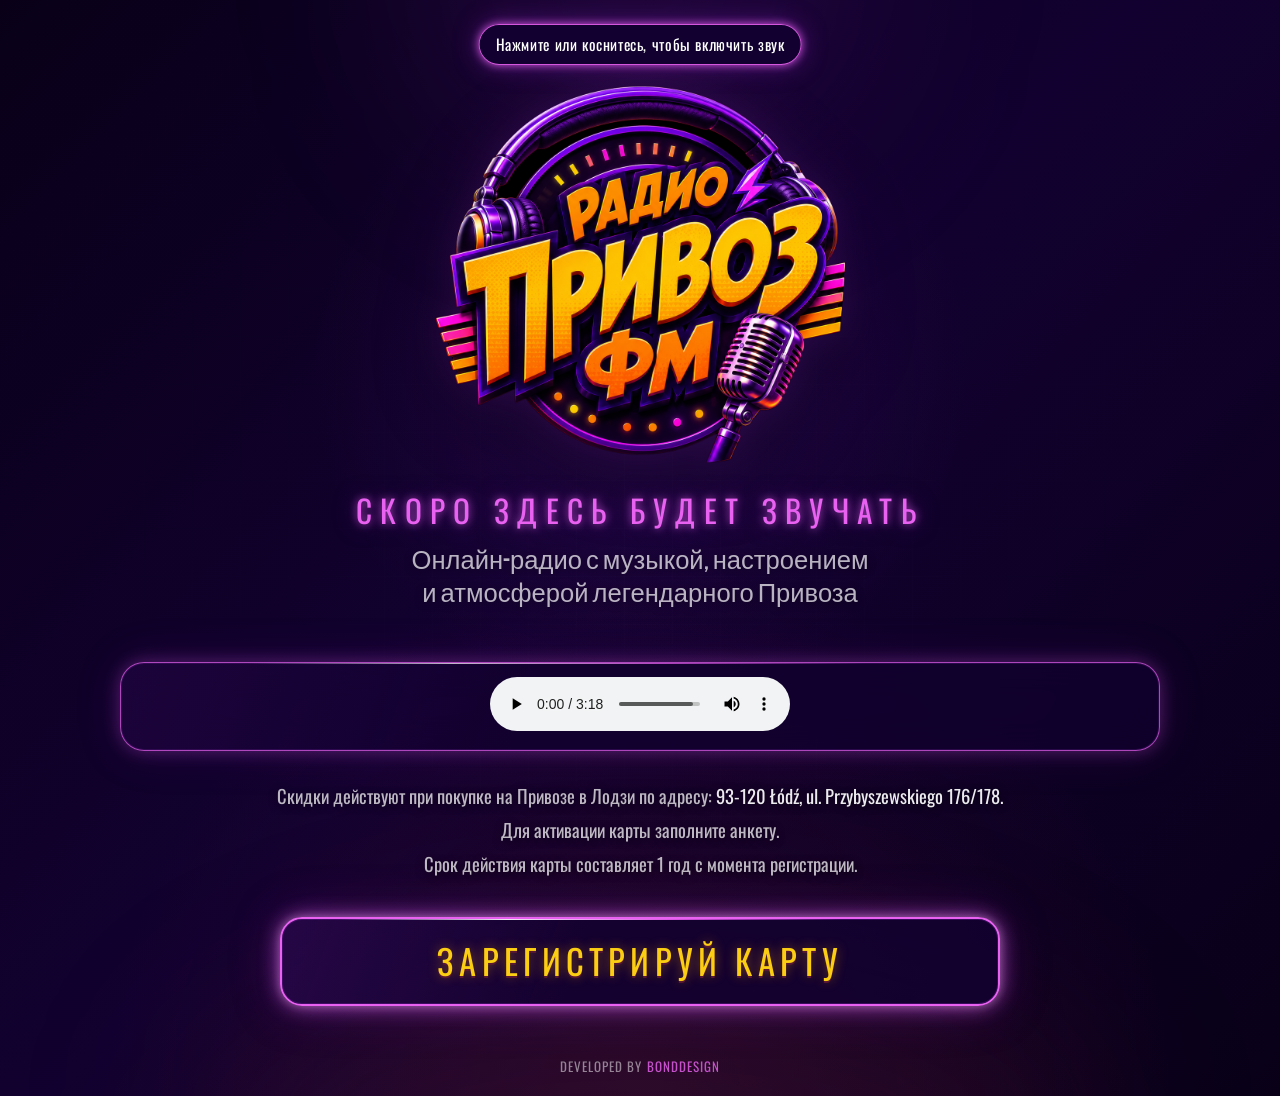
==== commit 6f219e45: "Open questionnaire from anketa hash" ====
--- a/index.html
+++ b/index.html
@@ -70,12 +70,12 @@
             class="registration-button"
             type="button"
             aria-expanded="false"
-            aria-controls="questionnaire"
+            aria-controls="anketa"
           >
             Зарегистрируй карту
           </button>
 
-          <section class="questionnaire" id="questionnaire" hidden>
+          <section class="questionnaire" id="anketa" hidden>
             <header class="questionnaire__header">
               <h2 class="questionnaire__title">Анкета</h2>
               <p class="questionnaire__subtitle">
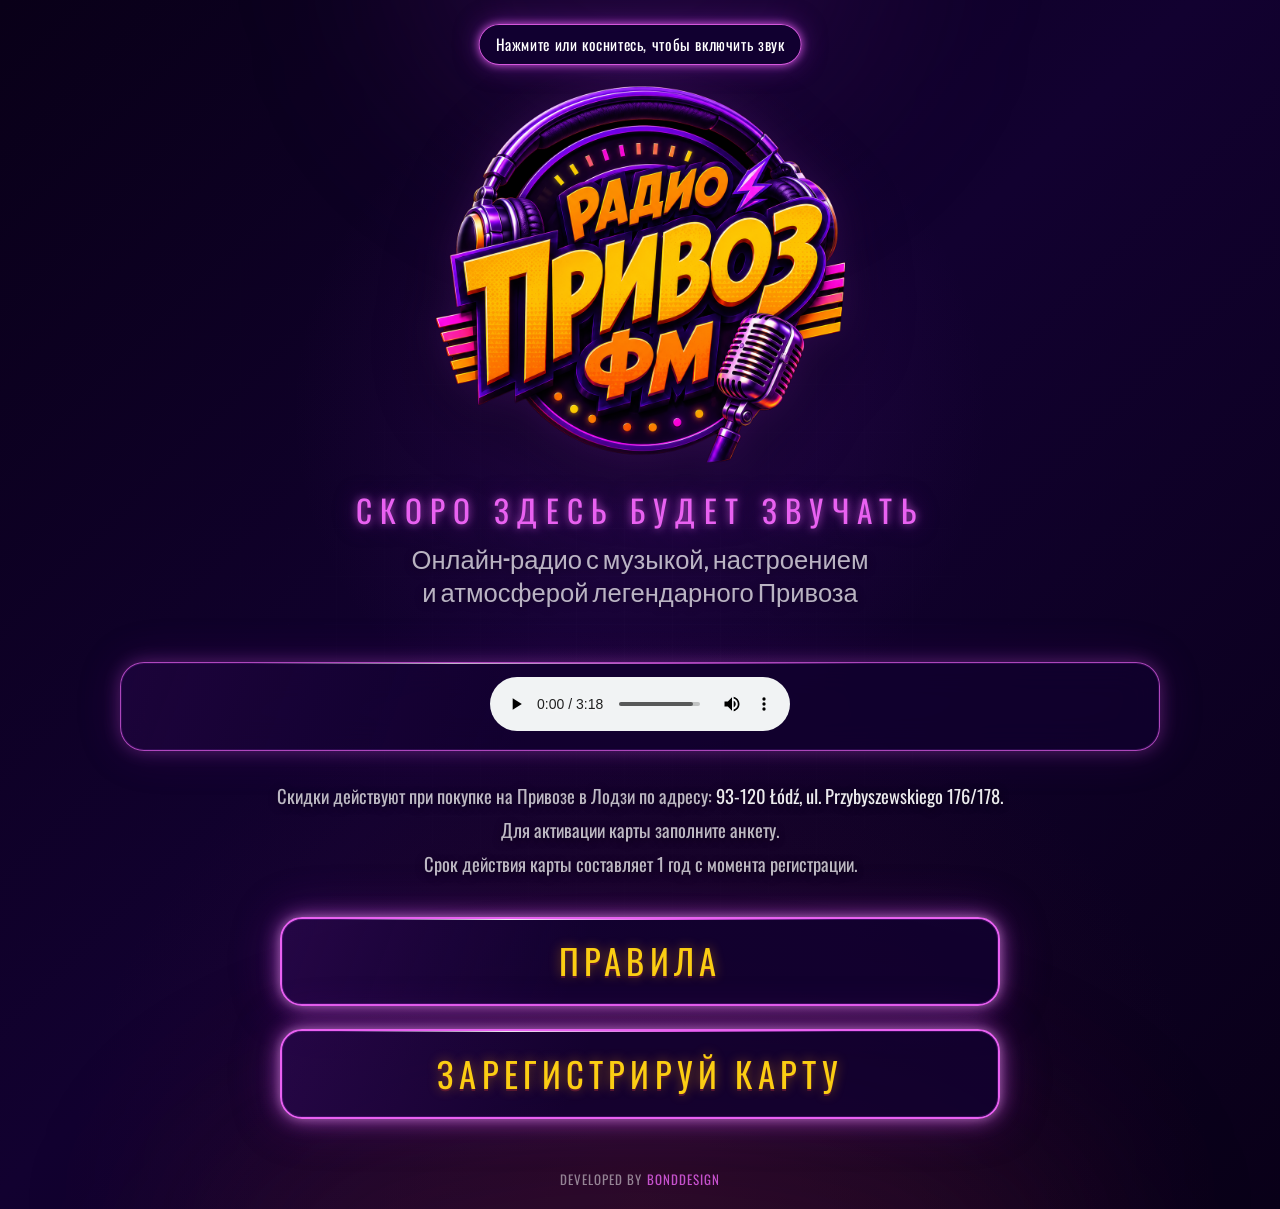
==== commit c8f5405c: "Add rules poster modal" ====
--- a/index.html
+++ b/index.html
@@ -66,14 +66,25 @@
             <p>Срок действия карты составляет 1 год с момента регистрации.</p>
           </div>
 
-          <button
-            class="registration-button"
-            type="button"
-            aria-expanded="false"
-            aria-controls="anketa"
-          >
-            Зарегистрируй карту
-          </button>
+          <div class="action-buttons">
+            <button
+              class="action-button rules-button"
+              type="button"
+              aria-haspopup="dialog"
+              aria-controls="rules-modal"
+            >
+              Правила
+            </button>
+
+            <button
+              class="action-button registration-button"
+              type="button"
+              aria-expanded="false"
+              aria-controls="anketa"
+            >
+              Зарегистрируй карту
+            </button>
+          </div>
 
           <section class="questionnaire" id="anketa" hidden>
             <header class="questionnaire__header">
@@ -338,6 +349,27 @@
       </footer>
     </main>
 
+    <div class="rules-modal" id="rules-modal" hidden>
+      <div
+        class="rules-modal__dialog"
+        role="dialog"
+        aria-modal="true"
+        aria-labelledby="rules-modal-title"
+      >
+        <h2 class="visually-hidden" id="rules-modal-title">Правила</h2>
+        <button class="rules-modal__close" type="button" aria-label="Закрыть правила">
+          Закрыть <span aria-hidden="true">×</span>
+        </button>
+        <img
+          class="rules-modal__poster"
+          src="./plakat.webp"
+          alt="Правила использования карты Привоз"
+          width="4961"
+          height="7016"
+        >
+      </div>
+    </div>
+
     <script src="https://cdn.plyr.io/3.7.8/plyr.polyfilled.js"></script>
     <script src="./script.js"></script>
   </body>
--- a/styles.css
+++ b/styles.css
@@ -33,6 +33,21 @@
   color: var(--text-primary);
   font-family: "Bebas Neue", sans-serif;
   background: var(--deep-plum);
+}
+
+body.modal-open {
+  overflow: hidden;
+}
+
+.visually-hidden {
+  position: absolute;
+  width: 1px;
+  height: 1px;
+  padding: 0;
+  overflow: hidden;
+  clip: rect(0, 0, 0, 0);
+  white-space: nowrap;
+  border: 0;
 }
 
 button,
@@ -298,11 +313,18 @@
   box-shadow: 0 0 8px rgba(233, 97, 241, 0.22);
 }
 
-.registration-button {
+.action-buttons {
+  display: flex;
+  width: min(100%, 720px);
+  flex-direction: column;
+  gap: clamp(14px, 1.8vw, 24px);
+  margin-top: clamp(24px, 3vw, 40px);
+}
+
+.action-button {
   position: relative;
-  width: min(100%, 720px);
+  width: 100%;
   min-height: clamp(64px, 7vw, 94px);
-  margin-top: clamp(24px, 3vw, 40px);
   padding: 14px 28px;
   overflow: hidden;
   border: 2px solid var(--neon-pink);
@@ -333,7 +355,7 @@
     transform 180ms ease;
 }
 
-.registration-button::before {
+.action-button::before {
   position: absolute;
   top: 0;
   left: 8%;
@@ -344,8 +366,8 @@
   opacity: 0.9;
 }
 
-.registration-button:hover,
-.registration-button:focus-visible {
+.action-button:hover,
+.action-button:focus-visible {
   border-color: #f58cff;
   color: #ffe15a;
   box-shadow:
@@ -357,8 +379,70 @@
   transform: translateY(-2px);
 }
 
-.registration-button:active {
+.action-button:active {
   transform: translateY(0);
+}
+
+.rules-modal {
+  position: fixed;
+  z-index: 300;
+  inset: 0;
+  display: flex;
+  align-items: center;
+  justify-content: center;
+  padding: clamp(14px, 3vw, 36px);
+  overflow: auto;
+  background: rgba(5, 0, 18, 0.82);
+  backdrop-filter: blur(8px);
+}
+
+.rules-modal__dialog {
+  position: relative;
+  display: flex;
+  width: min(100%, 820px);
+  max-height: calc(100dvh - clamp(28px, 6vw, 72px));
+  padding: clamp(46px, 5vw, 64px) clamp(8px, 1.5vw, 14px) clamp(8px, 1.5vw, 14px);
+  border: 2px solid rgba(233, 97, 241, 0.88);
+  border-radius: clamp(18px, 2vw, 28px);
+  background: rgba(18, 1, 48, 0.96);
+  box-shadow:
+    0 0 12px rgba(255, 255, 255, 0.2),
+    0 0 34px rgba(233, 97, 241, 0.72),
+    0 0 80px rgba(104, 27, 147, 0.5);
+}
+
+.rules-modal__close {
+  position: absolute;
+  z-index: 1;
+  top: 8px;
+  right: 10px;
+  padding: 7px 12px;
+  border: 1px solid var(--neon-pink);
+  border-radius: 999px;
+  color: #ffffff;
+  font-family: "Oswald", sans-serif;
+  font-size: 16px;
+  line-height: 1;
+  text-transform: uppercase;
+  background: rgba(33, 2, 73, 0.94);
+  box-shadow: 0 0 12px rgba(233, 97, 241, 0.55);
+  cursor: pointer;
+}
+
+.rules-modal__close:hover,
+.rules-modal__close:focus-visible {
+  color: var(--bright-yellow);
+  outline: none;
+  box-shadow: 0 0 20px rgba(233, 97, 241, 0.85);
+}
+
+.rules-modal__poster {
+  display: block;
+  width: 100%;
+  height: auto;
+  max-height: calc(100dvh - clamp(94px, 12vw, 150px));
+  border-radius: clamp(10px, 1.2vw, 16px);
+  object-fit: contain;
 }
 
 .registration-info {
@@ -850,7 +934,7 @@
     border-radius: 19px;
   }
 
-  .registration-button {
+  .action-button {
     border-radius: 18px;
   }
 
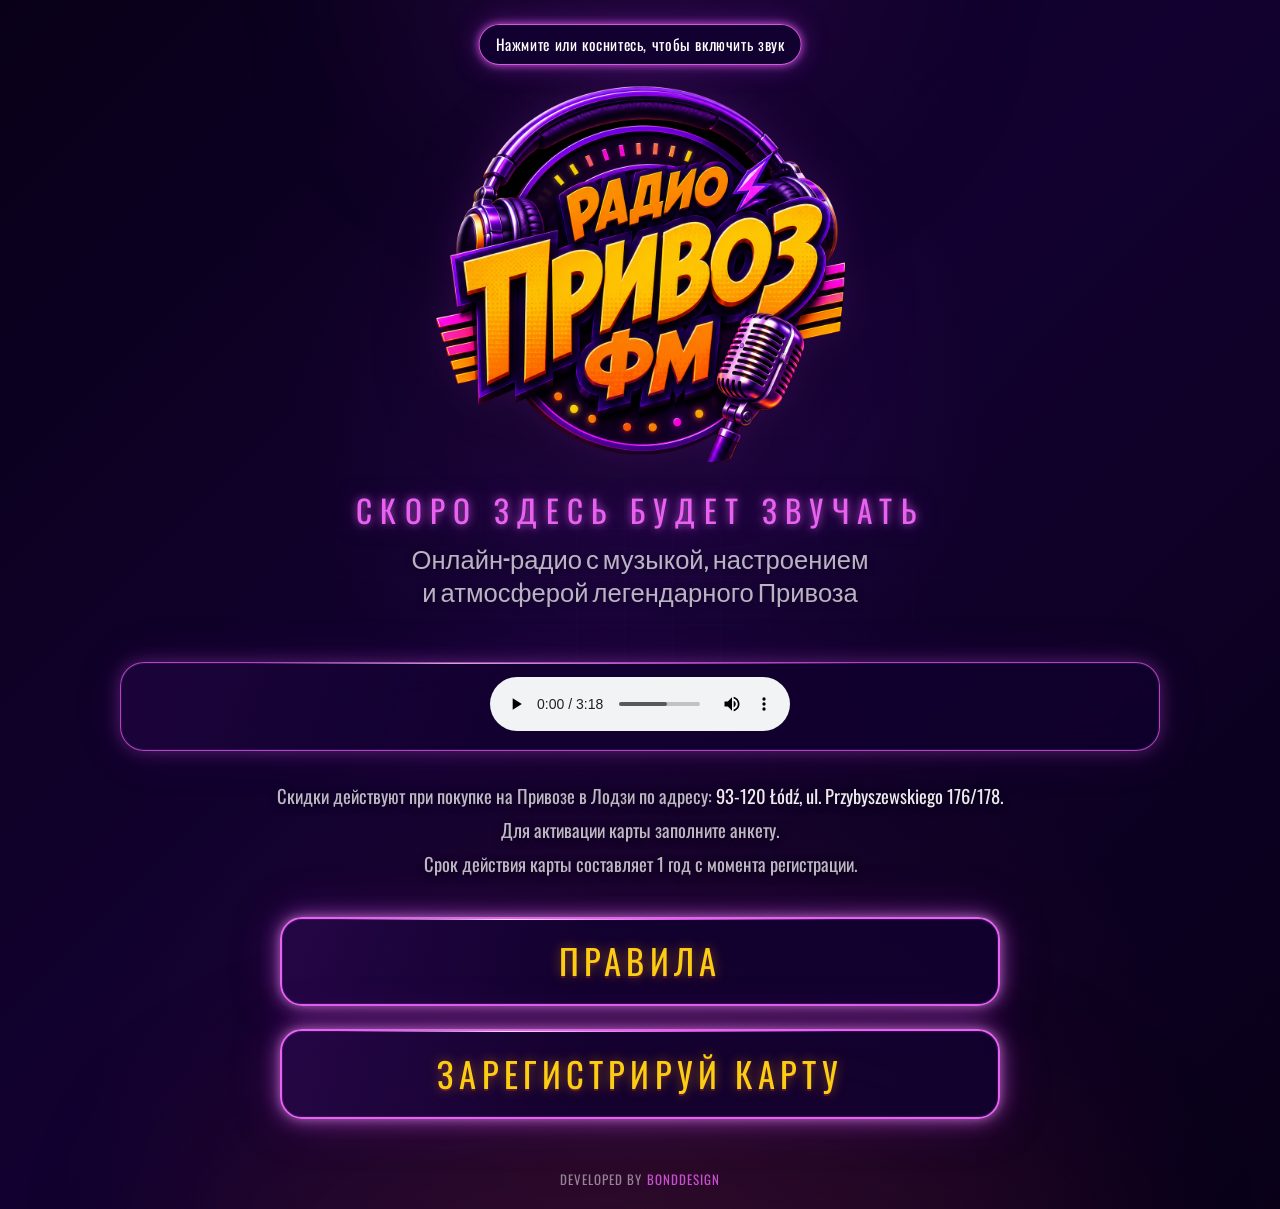
==== commit a21c0122: "Add card type to questionnaire" ====
--- a/index.html
+++ b/index.html
@@ -291,6 +291,33 @@
                   <span class="form-field__hint">номер, указанный на карте</span>
                   <span class="form-field__error"></span>
                 </label>
+
+                <fieldset class="form-field form-field--card-type">
+                  <legend class="form-field__label">13. Тип карты</legend>
+                  <div class="card-type-options">
+                    <label class="card-type-option">
+                      <input type="radio" name="cardType" value="Карта клиента" required>
+                      <span class="card-type-option__box" aria-hidden="true"></span>
+                      <span>Карта клиента</span>
+                    </label>
+                    <label class="card-type-option">
+                      <input type="radio" name="cardType" value="Карта Premium">
+                      <span class="card-type-option__box" aria-hidden="true"></span>
+                      <span>Карта Premium</span>
+                    </label>
+                    <label class="card-type-option">
+                      <input type="radio" name="cardType" value="Карта Premium+">
+                      <span class="card-type-option__box" aria-hidden="true"></span>
+                      <span>Карта Premium+</span>
+                    </label>
+                    <label class="card-type-option">
+                      <input type="radio" name="cardType" value="Карта VIP">
+                      <span class="card-type-option__box" aria-hidden="true"></span>
+                      <span>Карта VIP</span>
+                    </label>
+                  </div>
+                  <span class="form-field__error"></span>
+                </fieldset>
               </div>
 
               <div class="consent-list">
--- a/styles.css
+++ b/styles.css
@@ -750,6 +750,64 @@
   font-weight: 400;
 }
 
+.card-type-options {
+  display: grid;
+  gap: 10px;
+}
+
+.card-type-option {
+  display: flex;
+  align-items: center;
+  gap: 12px;
+  min-height: 34px;
+  color: rgba(255, 255, 255, 0.86);
+  font-family: Arial, sans-serif;
+  font-size: 17px;
+  line-height: 1.35;
+  cursor: pointer;
+}
+
+.card-type-option input {
+  position: absolute;
+  width: 1px;
+  height: 1px;
+  padding: 0;
+  opacity: 0;
+}
+
+.card-type-option__box {
+  position: relative;
+  width: 28px;
+  height: 28px;
+  flex: 0 0 28px;
+  border: 2px solid var(--neon-pink);
+  border-radius: 5px;
+  background: rgba(18, 1, 48, 0.7);
+  box-shadow: 0 0 12px rgba(233, 97, 241, 0.18);
+}
+
+.card-type-option input:checked + .card-type-option__box::after {
+  position: absolute;
+  top: 4px;
+  left: 8px;
+  width: 7px;
+  height: 13px;
+  border-right: 3px solid #ffffff;
+  border-bottom: 3px solid #ffffff;
+  content: "";
+  transform: rotate(45deg);
+}
+
+.card-type-option input:focus-visible + .card-type-option__box {
+  outline: 2px solid #ffffff;
+  outline-offset: 3px;
+}
+
+.card-type-option input[aria-invalid="true"] + .card-type-option__box {
+  border-color: #ff6d95;
+  box-shadow: 0 0 14px rgba(255, 109, 149, 0.4);
+}
+
 .questionnaire__submit {
   width: 100%;
   min-height: 78px;
@@ -1032,7 +1090,20 @@
     flex-basis: 24px;
   }
 
+  .card-type-option__box {
+    width: 24px;
+    height: 24px;
+    flex-basis: 24px;
+  }
+
   .consent input:checked + .consent__box::after {
+    top: 3px;
+    left: 7px;
+    width: 6px;
+    height: 12px;
+  }
+
+  .card-type-option input:checked + .card-type-option__box::after {
     top: 3px;
     left: 7px;
     width: 6px;
